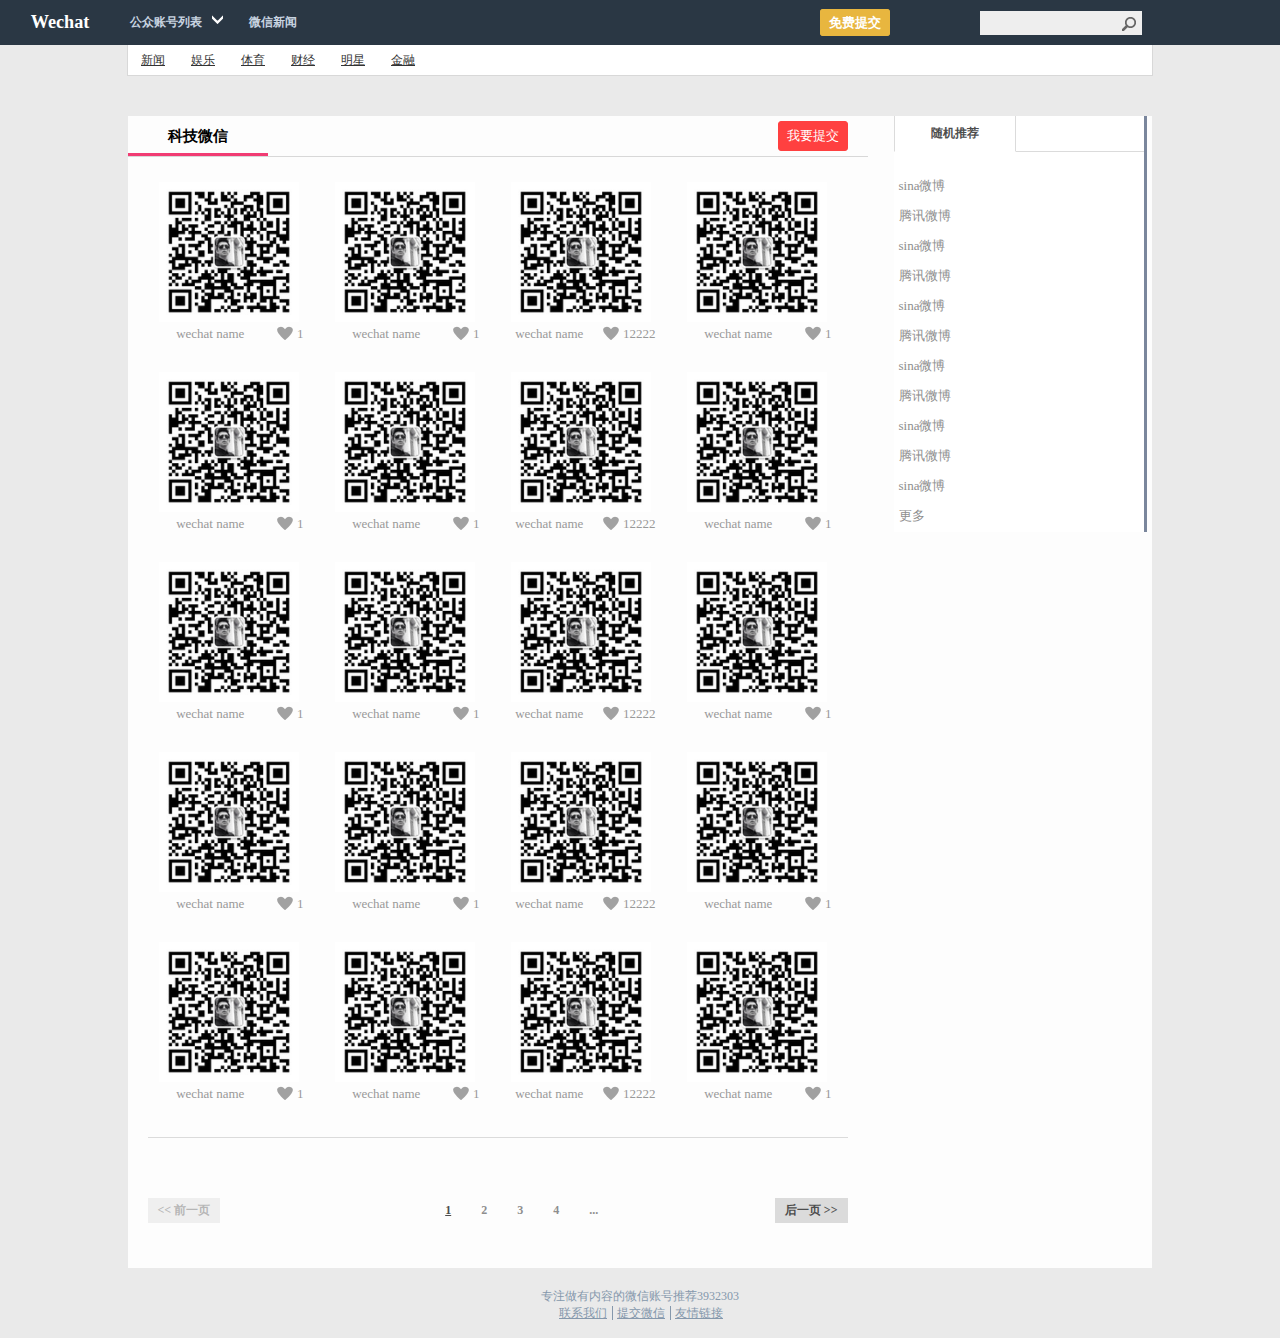
==== html/category.html @ cdce5cd1 "update" ====
<!DOCTYPE html>
<html>
<head>

    <link rel="stylesheet" href="../css/global.css" media="screen"/>
    <title></title>
    <meta charset="utf-8"/>
</head>
<body>
	<div class="wrapper">
		<div class="header">
			<div class="header_content">
				<div class="logo_area">Wechat</div>
				<div class="menu_area">
					<ul>
						<li>公众账号列表<span id="more"></span></li>
						<li>微信新闻</li>
					</ul>
				</div>
				<a href="#" class="join">免费提交</a>
				<div class="search_area">
					<div class="search_box">
						<input type="text"/>
						<a href="javascript:void(null);"></a>
					</div>
				</div>
			</div>
		</div>
		<ul class="wc_category">
			<li>新闻</li>
			<li>娱乐</li>
			<li>体育</li>
			<li>财经</li>
			<li>明星</li>
			<li>金融</li>
		</ul>
		<div class="body">
			<div class="category_holder">
				<div class="category_left">
					<div class="rand_module wc_module">
						<div class="module_header">
							<h3  style="border-color:#F13C73;">科技微信</h3>
							<a class="join for_cate">我要提交</a>
						</div>
						<ul class="module_body">
							<li>
								<div class="qr_item">
									<img src="../images/1.jpg">
									<div class="qr_control">
										<span class="wc_name">wechat name</span>
										<span class="wc_good">1</span>
									</div>
								</div>
								<div class="qr_item">
									<img src="../images/1.jpg">
									<div class="qr_control">
										<span class="wc_name">wechat name</span>
										<span class="wc_good">1</span>
									</div>
								</div>
								<div class="qr_item">
									<img src="../images/1.jpg">
									<div class="qr_control">
										<span class="wc_name">wechat name</span>
										<span class="wc_good">12222</span>
									</div>
								</div>
								<div class="qr_item">
									<img src="../images/1.jpg">
									<div class="qr_control">
										<span class="wc_name">wechat name</span>
										<span class="wc_good">1</span>
									</div>
								</div>
							</li>
							<li>
								<div class="qr_item">
									<img src="../images/1.jpg">
									<div class="qr_control">
										<span class="wc_name">wechat name</span>
										<span class="wc_good">1</span>
									</div>
								</div>
								<div class="qr_item">
									<img src="../images/1.jpg">
									<div class="qr_control">
										<span class="wc_name">wechat name</span>
										<span class="wc_good">1</span>
									</div>
								</div>
								<div class="qr_item">
									<img src="../images/1.jpg">
									<div class="qr_control">
										<span class="wc_name">wechat name</span>
										<span class="wc_good">12222</span>
									</div>
								</div>
								<div class="qr_item">
									<img src="../images/1.jpg">
									<div class="qr_control">
										<span class="wc_name">wechat name</span>
										<span class="wc_good">1</span>
									</div>
								</div>
							</li>
							<li>
								<div class="qr_item">
									<img src="../images/1.jpg">
									<div class="qr_control">
										<span class="wc_name">wechat name</span>
										<span class="wc_good">1</span>
									</div>
								</div>
								<div class="qr_item">
									<img src="../images/1.jpg">
									<div class="qr_control">
										<span class="wc_name">wechat name</span>
										<span class="wc_good">1</span>
									</div>
								</div>
								<div class="qr_item">
									<img src="../images/1.jpg">
									<div class="qr_control">
										<span class="wc_name">wechat name</span>
										<span class="wc_good">12222</span>
									</div>
								</div>
								<div class="qr_item">
									<img src="../images/1.jpg">
									<div class="qr_control">
										<span class="wc_name">wechat name</span>
										<span class="wc_good">1</span>
									</div>
								</div>
							</li>
							<li>
								<div class="qr_item">
									<img src="../images/1.jpg">
									<div class="qr_control">
										<span class="wc_name">wechat name</span>
										<span class="wc_good">1</span>
									</div>
								</div>
								<div class="qr_item">
									<img src="../images/1.jpg">
									<div class="qr_control">
										<span class="wc_name">wechat name</span>
										<span class="wc_good">1</span>
									</div>
								</div>
								<div class="qr_item">
									<img src="../images/1.jpg">
									<div class="qr_control">
										<span class="wc_name">wechat name</span>
										<span class="wc_good">12222</span>
									</div>
								</div>
								<div class="qr_item">
									<img src="../images/1.jpg">
									<div class="qr_control">
										<span class="wc_name">wechat name</span>
										<span class="wc_good">1</span>
									</div>
								</div>
							</li>
							<li>
								<div class="qr_item">
									<img src="../images/1.jpg">
									<div class="qr_control">
										<span class="wc_name">wechat name</span>
										<span class="wc_good">1</span>
									</div>
								</div>
								<div class="qr_item">
									<img src="../images/1.jpg">
									<div class="qr_control">
										<span class="wc_name">wechat name</span>
										<span class="wc_good">1</span>
									</div>
								</div>
								<div class="qr_item">
									<img src="../images/1.jpg">
									<div class="qr_control">
										<span class="wc_name">wechat name</span>
										<span class="wc_good">12222</span>
									</div>
								</div>
								<div class="qr_item">
									<img src="../images/1.jpg">
									<div class="qr_control">
										<span class="wc_name">wechat name</span>
										<span class="wc_good">1</span>
									</div>
								</div>
							</li>
						</ul>
					</div>
					<div class="pager">
						<a class="previou_page pager_btn">
							<< 前一页
						</a>
						<ul class="pager_ul">
							<li class="pager_item current">1</li>
							<li class="pager_item">2</li>
							<li class="pager_item">3</li>
							<li class="pager_item">4</li>
							<li class="pager_item">...</li>
						</ul>
						<a class="next_page pager_btn">
							后一页 >>
						</a>
					</div>
				</div>
				<div class="category_right">
					<div class="random_header">
						 <div class="header_item">随机推荐</div>			
					</div>
					<div class="category_right_list">
						<ul>
							<li class="category_item">sina微博</li>
							<li class="category_item">腾讯微博</li>
							<li class="category_item">sina微博</li>
							<li class="category_item">腾讯微博</li>
							<li class="category_item">sina微博</li>
							<li class="category_item">腾讯微博</li>
							<li class="category_item">sina微博</li>
							<li class="category_item">腾讯微博</li>
							<li class="category_item">sina微博</li>
							<li class="category_item">腾讯微博</li>
							<li class="category_item">sina微博</li>
							<li class="category_item">更多</li>
						</ul>
					</div>
				</div>
			</div>
		</div>
		<div class="footer">
			<p>专注做有内容的微信账号推荐3932303</p>
			<p>
				<a href="#">联系我们</a>
				<a href="#">提交微信</a>
				<a href="#">友情链接</a>
			</p>
		</div>
	</div>
</body>
</html>
---- css/global.css ----
body,div,dl,dt,dd,ul,ol,li,h1,h2,h3,h4,h5,h6,pre,form,fieldset,input,textarea,p,blockquote,th,td{padding:0;margin:0;font-family:微软雅黑;}
input,textarea{ outline:none; }
textarea{ resize:none;}
body{font-family:Arial;background-color:#eaeaea;}
.wrapper{margin:auto;width:100%;min-height:768px;overflow:hidden;height:100%;/*background:url(../images/bg.gif);*/}
.header{height:45px;width:100%;background-color:#2a3744;color:#c7d3e0;line-height:45px;font-size:14px;position:fixed;z-index:10000;font-weight:bold;}
.header_content{margin:auto;height:40px;width:1280px;}
.logo_area{float:left;height:45px;width:120px;text-align:center;font-size:1.3em;color:#FFF;}
.menu_area{float:left;min-width:700px;}
.menu_area ul{width:700px;height:40px;}
.menu_area li{float:left;list-style:none;min-width:60px;text-align:center;width:auto;cursor:pointer;font-size:12px;padding-left:10px;padding-right:10px;}
.menu_area li:last-child{padding-left:10px;padding-right:10px;}
.menu_area li:hover{background-color:#6d8299;color:#FFF;}

.search_area{float:right;width:300px;}
.search_area input{border:1px solid #EEE;height:22px;width:160px;background-color:#EEE;}
.search_area input:focus{background-color:#FFF;}
.search_box{position:relative;}
.search_box a{display:block;height:16px;width:9px;position:absolute;top:12px;right:143px;background:url('../images/command2.png') no-repeat -144px 4px;cursor: pointer;padding:3px;}

#more{display:block;width:11px;height:9px;float:right;margin-top:15px;margin-left:10px;background:url('../images/c5.png') -92px -33px;}
.wc_category{height:30px;width:1024px;margin:auto;margin-top:45px;background-color:#FFF;border:1px solid #D8D8D8;border-top:none;}
.wc_category li{list-style:none;float:left;font-size:12px;line-height:30px;min-width:50px;text-align:center;text-decoration:underline;color:#333;cursor:pointer;}
.wc_category li:hover{color:#FF7373;}
.body{width:1025px;margin:auto;margin-top:40px;min-height:768px;}
.slide_area{height:300px;position:relative;width:1024px;margin:auto;}
.slide_container{width:100%;margin:auto;}
.slide_container img{width:100%;height:300px;}
.slide_control{width:100px;height:20px;position:absolute;bottom:10px;right:200px;}
.slide_item{border:1px solid #FFF;height:8px;width:8px;float:left;margin-left:5px;border-radius:8px;cursor:pointer;}
.slide_item.current{background-color:#FFF;}
.sl_btn{position:absolute;}
.module_area{min-height:500px;width:1024px;overflow:hidden;margin-top:10px;}
.module_left{min-height:500px;width:750px;overflow:hidden;float:left;}
.wc_module.module_right{/*border:1px solid #D8D8D8;*/height:450px;width:250px;float:right;}
.rand_module{/*border:1px solid #EEE;*/width:740px;;height:300px;}
.wc_module{background-color:#FDFDFD;min-height:150px;height:auto;overflow:hidden;}
.module_header{border-bottom:1px solid #D8D8D8;height:40px;line-height:40px;}
.module_header h3{border-bottom:3px solid #C2E7D2;width:120px;text-align:center;height:37px;font-size:15px;float:left;padding-left: 10px;padding-right: 10px;}
.more{float:right;color:#829C8E;text-align:center;font-size:12px;cursor:pointer;margin-right:10px;}
.more:hover{color:#333;}

.module_body{min-height:100px;}
.module_body li{height:180px;margin:10px;list-style:none;}
.qr_item{/*border:1px solid #D8D8D8;*/float:left;height:170px;width:170px;margin-left:6px;text-align:center;cursor:pointer;padding-top:10px;}
.qr_item:hover{background-color: #D8D8D8;}
.qr_item img{height:140px;margin-top: 5px;}
.qr_control{font-size:13px;}
.wc_name{color:#999;}
.wc_good{float:right;margin-right:10px;background:url(../images/like.png) no-repeat;padding-left:20px;color:#999;}
.wc_good:hover{color:#333;background-position:0 -48px;}

.new_wc{}
.new_wc li{/*border-bottom:1px solid #EEE;*/height:40px;line-height:40px;}
.new_wc .order{margin-left:10px;color:#FF7373;font-weight:bold;}
.new_wc .new_wc_title{margin-left:10px;font-size:13px;padding:3px;}
.new_wc .new_wc_title:hover{color:#FF7373;cursor:pointer;}


.pre_slide{left:0;
background-image: -webkit-gradient(linear, 0 top, 100% top, from(rgba(0, 0, 0, 0.5)), to(rgba(0, 0, 0, 0.0001)));
background-image: -webkit-linear-gradient(left, color-stop(rgba(0, 0, 0, 0.5) 0), color-stop(rgba(0, 0, 0, 0.0001) 100%));
background-image: -moz-linear-gradient(left, rgba(0, 0, 0, 0.5) 0, rgba(0, 0, 0, 0.0001) 100%);
background-image: linear-gradient(to right, rgba(0, 0, 0, 0.5) 0, rgba(0, 0, 0, 0.0001) 100%);
background-repeat: repeat-x;
filter: progid:DXImageTransform.Microsoft.gradient(startColorstr='#80000000', endColorstr='#00000000', GradientType=1);
}
.next_slide{right:0;background-image: -webkit-gradient(linear, 0 top, 100% top, from(rgba(0, 0, 0, 0.0001)), to(rgba(0, 0, 0, 0.5)));
background-image: -webkit-linear-gradient(left, color-stop(rgba(0, 0, 0, 0.0001) 0), color-stop(rgba(0, 0, 0, 0.5) 100%));
background-image: -moz-linear-gradient(left, rgba(0, 0, 0, 0.0001) 0, rgba(0, 0, 0, 0.5) 100%);
background-image: linear-gradient(to right, rgba(0, 0, 0, 0.0001) 0, rgba(0, 0, 0, 0.5) 100%);
background-repeat: repeat-x;
filter: progid:DXImageTransform.Microsoft.gradient(startColorstr='#00000000', endColorstr='#80000000', GradientType=1);}
.sl_btn{height:300px;width:120px;position:absolute;text-align:center;font-size:50px;line-height:300px;cursor:pointer;color:#FFF;}


.pop_wc{float:left;width:1022px;/*border:1px solid #D8D8D8;*/padding-bottom: 20px;}
.pop_wc_item{height:30px;margin-top:5px;padding-left: 20px;width:100%;}
.pop_wc_item:hover{background-color:#FFF3DD;}
.pop_wc_item ul{float:left;margin-left:15px;height:30px;line-height:30px;font-size:12px;}
.pop_wc_item ul li{float:left;list-style:none;margin-left:5px;width:80px;}
.pop_wc_item ul li a{color:#333;text-decoration:none;}
.pop_wc_item ul li a:hover{color:#FF7373;text-decoration:underline;}
.pop_wc_item h3{float:left;font-size:12px;height:30px;line-height:30px;margin-left:10px;font-weight:normal;color:#245A7A;width:80px;}

.module_verify{width:1022px;/*border:1px solid #D8D8D8;*/height:auto;float:left;margin-top:50px;}

.footer{height:50px;width:1024px;margin:auto;margin-top:20px;text-align:center;color:#8598AC;}
.footer p{font-size:12px;}
.footer p a{border-left:1px solid;padding:0 2px 0 4px;text-align:center;font-size:12px;color:#8598AC;}
.footer p a:first-child{border:none;}

.new_wc_date{float:right;color:#CCC;font-size:12px;}

a.join{border:1px solid #e8b63f;padding:5px 8px 5px 8px;background-color:#e8b63f;text-decoration:none;color:#FFF;font-size:13px;border-radius:3px;}

.links{border:1px solid #D8D8D8;height:70px;font-size:12px;margin-top:20px;background-color:#FFF;}
.links .friendLinks{}
.links h3{padding:5px;}
.friendLinks li{float:left;list-style:none;margin:10px;}
.friendLinks li a{color:#333;text-decoration:none;}
.friendLinks li a:hover{color:#FF7373;text-decoration:underline;}

.wc_news{float:left;height:50px;width:1022px;margin-top:20px;border:1px solid #D8D8D8;}
.wc_news_item{float:left;width:280px;margin-left:29px;margin-top:20px;cursor:pointer;padding:10px;} 
.wc_news_item:hover{background-color:#D8D8D8;}
.wc_news_item img{height:50px;border-radius:50px;width:50px;float:left;}
.wc_news_shot{float:left;width:200px;height:50px;margin-left:5px;font-size:11px;color:#ccc;}
.wc_news_shot h3{color:#333;}
.wc_news_shot p:hover{color:#B691C8;}

.category_holder{width:1024px;background-color:#FDFDFD;min-height:768px;hight:auto;overflow:hidden;}
.join.for_cate{border-color:#FF4040;float:right;height:18px;line-height:18px;margin-top:5px;margin-right:20px;background-color:#FF4040;}

.pager{border-top:1px solid #dbdbdb;margin:20px;width:700px;height:50px;padding-top:60px;}
.previou_page{float:left;background-color:#dbdbdb;color:#4d4d4d;opacity:0.4;}
.next_page{float:right;background-color:#dbdbdb;}
.pager_ul{height:30px;float:left;width:250px;text-align:center;margin-left:200px;}
.pager_ul li{float:left;list-style:none;margin-left:20px;font-size:12px;font-weight:bold;color:#8e8e8e;padding:5px;}
.pager_ul li:hover{background-color:#dbdbdb;cursor:pointer;color:#2a3744;}
.pager_btn{font-size:12px;padding-left:10px;padding-right:10px;height:25px;line-height:25px;font-weight:bold;cursor:pointer;color:#4d4d4d;}

.pager_item.current{text-decoration: underline;color:#4d4d4d;}
.category_left{width:750px;float:left;}
.category_right{float:right;min-height:400px;width:250px;margin:5px;margin-top:0;background-color:#FFF;border-right:3px solid #7A869C;}

.random_header{border-bottom:1px solid #dbdbdb;height:35px;position:relative;}
.header_item{position:absolute;bottom:-1px;border-top:1px solid #dbdbdb;border-left:1px solid #dbdbdb;border-right:1px solid #dbdbdb;height:35px;line-height:35px;width:120px;text-align:center;color:#4d4d4d;font-size:12px;font-weight:bold;border-bottom:1px solid #FFF;}

.category_right_list{margin-top:20px;}
.category_right_list ul{font-size:13px;}
.category_right_list ul li{padding:5px;list-style:none;color:#8e8e8e;width:240px;height:20px;}
.category_right_list ul li:hover{color:#2a3744;font-weight:bold;cursor:pointer;}

.detail_holder.category_holder{background-color:transparent;}
.detail_container{background-color:#FFF;height:400px;width:770px;overflow: hidden;position: relative;}
.special_bg{border:1px solid;height:400px;width:770px;-webkit-filter:blur(7px);-moz-filter:blur(7px);filter:url(blur.svg#blur);filter: progid:DXImageTransform.Microsoft.Blur(PixelRadius='3');}
.special_bg>img{width:100%;height:100%;}

.right_header{height:40px;line-height:40px;padding-left:10px;font-size:15px;font-weight:bold;color:#2a3744;}

.item_content{width:170px;display:block;float:left;padding-left:10px;}
.item_date{width:50px;float:left;}
.wcd_information{background-color:rgba(255,255,255,0.5);;height:280px;overflow:hidden;width:450px;margin:20px;position: absolute;z-index: 9999;}
.wcd_ercode{height:200px;width:200px;float:left;}
.wcd_ercode>img{height:200px;}
.wcd_name,.wcd_id{background-color:transparent;width:220px;float:left;height:30px;line-height:30px;margin-top:10px;text-align:left;padding-left:20px;color:#FFF;font-weight:lighter;}

.wcd_control{background-color:#efefef;position:absolute;height:40px;width:220px;bottom:120px;right:15px;}

.con_btn{height:40px;width:40px;float:left;margin-left:30px;cursor: pointer;}
.like{background:url('../images/icons_b.png') -265px 5px no-repeat;}
.like:hover{background:url('../images/icons_b_2.png') -265px 5px no-repeat;}
.share{background:url('../images/icons_b.png') -625px -85px no-repeat;}

.wcd_des{position:absolute;background-color:rgba(0,0,0,0.5);color:#FFF;bottom:0;left:40px;height:60px;padding:5px;font-size:13px;font-weight:lighter;width:500px;z-index: 999;left:0;}
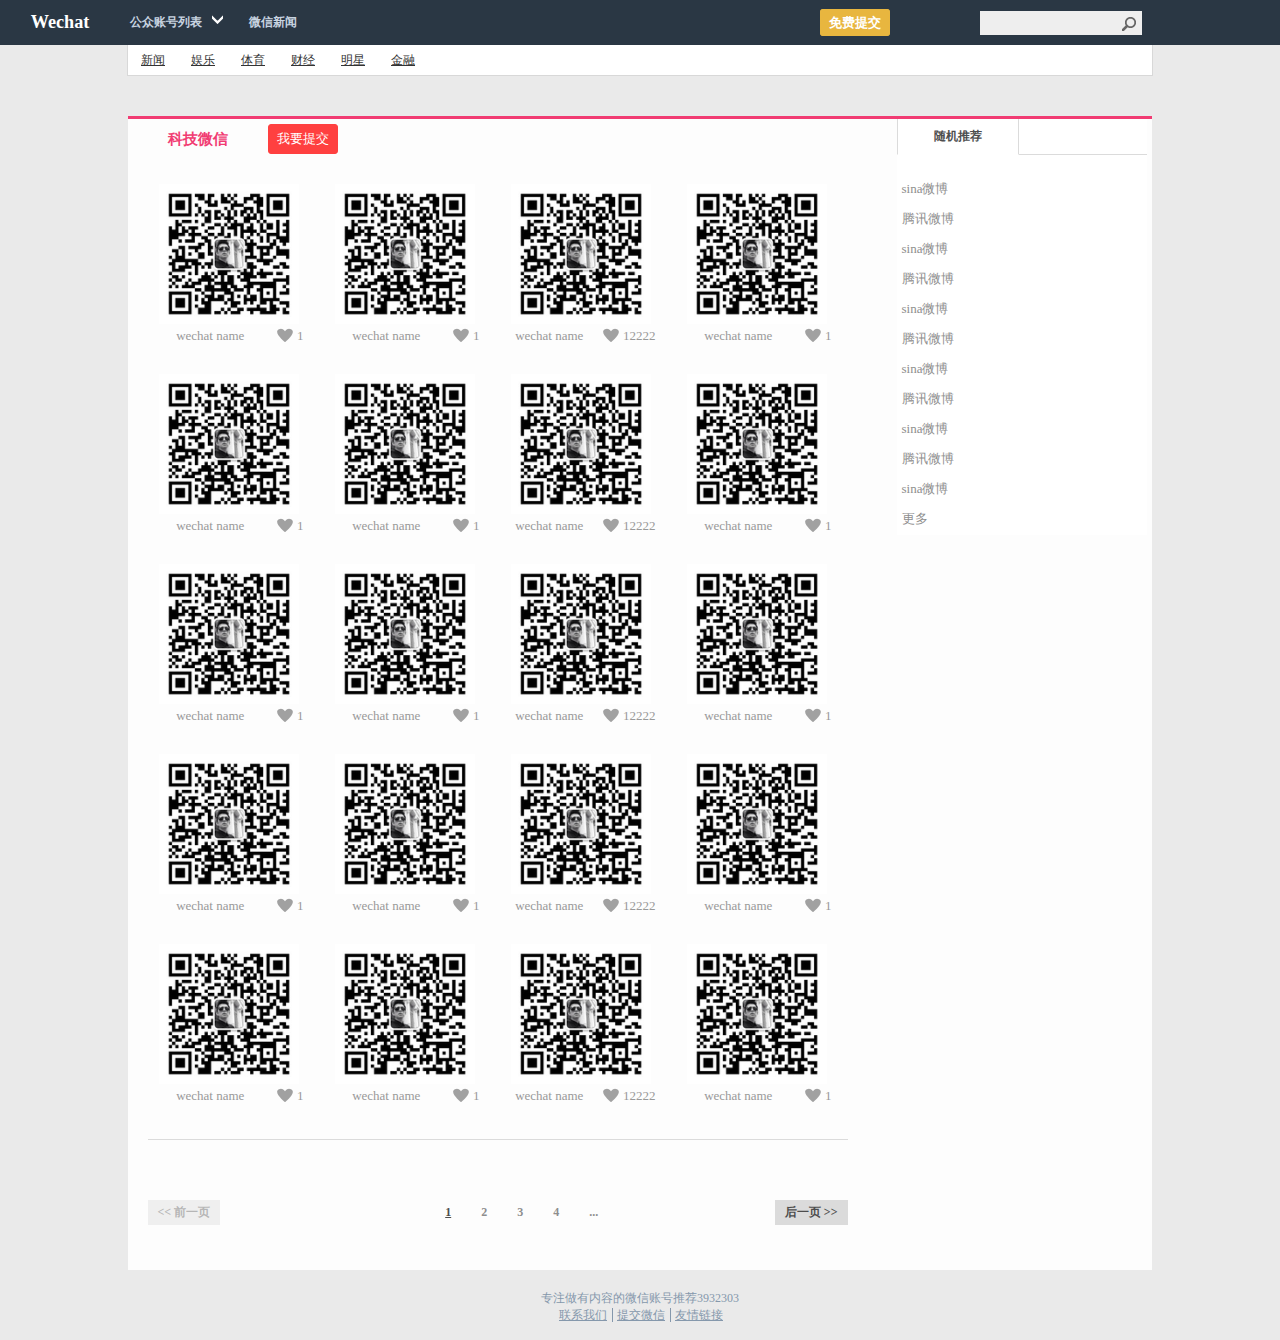
==== commit 3771ac5a: "update" ====
--- a/html/category.html
+++ b/html/category.html
@@ -35,11 +35,11 @@
 			<li>金融</li>
 		</ul>
 		<div class="body">
-			<div class="category_holder">
+			<div class="category_holder red">
 				<div class="category_left">
 					<div class="rand_module wc_module">
-						<div class="module_header">
-							<h3  style="border-color:#F13C73;">科技微信</h3>
+						<div class="module_header red_font">
+							<h3>科技微信</h3>
 							<a class="join for_cate">我要提交</a>
 						</div>
 						<ul class="module_body">
--- a/css/global.css
+++ b/css/global.css
@@ -35,8 +35,8 @@
 .wc_module.module_right{/*border:1px solid #D8D8D8;*/height:450px;width:250px;float:right;}
 .rand_module{/*border:1px solid #EEE;*/width:740px;;height:300px;}
 .wc_module{background-color:#FDFDFD;min-height:150px;height:auto;overflow:hidden;}
-.module_header{border-bottom:1px solid #D8D8D8;height:40px;line-height:40px;}
-.module_header h3{border-bottom:3px solid #C2E7D2;width:120px;text-align:center;height:37px;font-size:15px;float:left;padding-left: 10px;padding-right: 10px;}
+.module_header{/*border-bottom:1px solid #D8D8D8;*/height:40px;line-height:40px;/*background-color:#FAC8C8;*/}
+.module_header h3{/*border-bottom:3px solid #C2E7D2;*/width:120px;text-align:center;height:37px;font-size:15px;float:left;padding-left: 10px;padding-right: 10px;}
 .more{float:right;color:#829C8E;text-align:center;font-size:12px;cursor:pointer;margin-right:10px;}
 .more:hover{color:#333;}
 
@@ -110,7 +110,7 @@
 .wc_news_shot p:hover{color:#B691C8;}
 
 .category_holder{width:1024px;background-color:#FDFDFD;min-height:768px;hight:auto;overflow:hidden;}
-.join.for_cate{border-color:#FF4040;float:right;height:18px;line-height:18px;margin-top:5px;margin-right:20px;background-color:#FF4040;}
+.join.for_cate{border-color:#FF4040;float:left;height:18px;line-height:18px;margin-top:5px;margin-right:20px;background-color:#FF4040;cursor: pointer;}
 
 .pager{border-top:1px solid #dbdbdb;margin:20px;width:700px;height:50px;padding-top:60px;}
 .previou_page{float:left;background-color:#dbdbdb;color:#4d4d4d;opacity:0.4;}
@@ -122,7 +122,7 @@
 
 .pager_item.current{text-decoration: underline;color:#4d4d4d;}
 .category_left{width:750px;float:left;}
-.category_right{float:right;min-height:400px;width:250px;margin:5px;margin-top:0;background-color:#FFF;border-right:3px solid #7A869C;}
+.category_right{float:right;min-height:400px;width:250px;margin:5px;margin-top:0;background-color:#FFF;/*border-right:3px solid #7A869C;*/}
 
 .random_header{border-bottom:1px solid #dbdbdb;height:35px;position:relative;}
 .header_item{position:absolute;bottom:-1px;border-top:1px solid #dbdbdb;border-left:1px solid #dbdbdb;border-right:1px solid #dbdbdb;height:35px;line-height:35px;width:120px;text-align:center;color:#4d4d4d;font-size:12px;font-weight:bold;border-bottom:1px solid #FFF;}
@@ -141,16 +141,43 @@
 
 .item_content{width:170px;display:block;float:left;padding-left:10px;}
 .item_date{width:50px;float:left;}
-.wcd_information{background-color:rgba(255,255,255,0.5);;height:280px;overflow:hidden;width:450px;margin:20px;position: absolute;z-index: 9999;}
+.wcd_information{background-color:rgba(255,255,255,0.5);;height:270px;overflow:hidden;width:450px;margin:20px;position: absolute;z-index: 9999;}
 .wcd_ercode{height:200px;width:200px;float:left;}
 .wcd_ercode>img{height:200px;}
 .wcd_name,.wcd_id{background-color:transparent;width:220px;float:left;height:30px;line-height:30px;margin-top:10px;text-align:left;padding-left:20px;color:#FFF;font-weight:lighter;}
 
 .wcd_control{background-color:#efefef;position:absolute;height:40px;width:220px;bottom:120px;right:15px;}
 
-.con_btn{height:40px;width:40px;float:left;margin-left:30px;cursor: pointer;}
+.con_btn{height:40px;width:40px;float:left;margin-left:25px;cursor: pointer;}
 .like{background:url('../images/icons_b.png') -265px 5px no-repeat;}
 .like:hover{background:url('../images/icons_b_2.png') -265px 5px no-repeat;}
-.share{background:url('../images/icons_b.png') -625px -85px no-repeat;}
+.share{background:url('../images/icons_b.png') -355px -85px no-repeat;}
+.share:hover{background:url('../images/icons_b_6.png') -355px -85px no-repeat;}
+.comment{background:url('../images/icons_b.png') -625px -85px no-repeat;}
+.comment:hover{background:url('../images/icons_b_6.png') -625px -85px no-repeat;}
+.wcd_des{position:absolute;background-color:rgba(0,0,0,0.5);color:#FFF;bottom:0;left:40px;height:60px;padding:5px;font-size:13px;font-weight:lighter;width:500px;z-index: 999;left:0;}
 
-.wcd_des{position:absolute;background-color:rgba(0,0,0,0.5);color:#FFF;bottom:0;left:40px;height:60px;padding:5px;font-size:13px;font-weight:lighter;width:500px;z-index: 999;left:0;}+
+.contact_wc{border-left:3px solid #74234C;min-height:400px;float:left;width:1022px;background-color:#fefefe;margin-top:30px;height:auto;overflow: hidden;}
+.contact_wc_header{width:100%;height:40px;background-color:#F5E1EB;}
+.contact_wc_header h3{font-size:16px;padding-left:10px;padding-top:5px;color:#74234C;}
+
+.red{border-top:3px solid #F13C73;}
+.red_font{color:#F13C73;}
+
+.green{border-top:3px solid #25655A;}
+.green_header{/*background-color:#ADD9D0;*/}
+.green_font{color:#25655A;}
+
+.blue{border-top:3px solid #3498db;}
+.blue_header{/*background-color:#CEE5E5;*/}
+.blue_font{color:#3498db;}
+
+.pink{border-top:3px solid #e74c3c;}
+.pink_font{color:#e74c3c;}
+
+.wc_news_bgcolor{border-top:3px solid #f39c12;}
+.wc_news_font{color:#f39c12;}
+
+.vc_bgcolor{border-top:3px solid #9b59b6;}
+.vc_font{color:#9b59b6;}